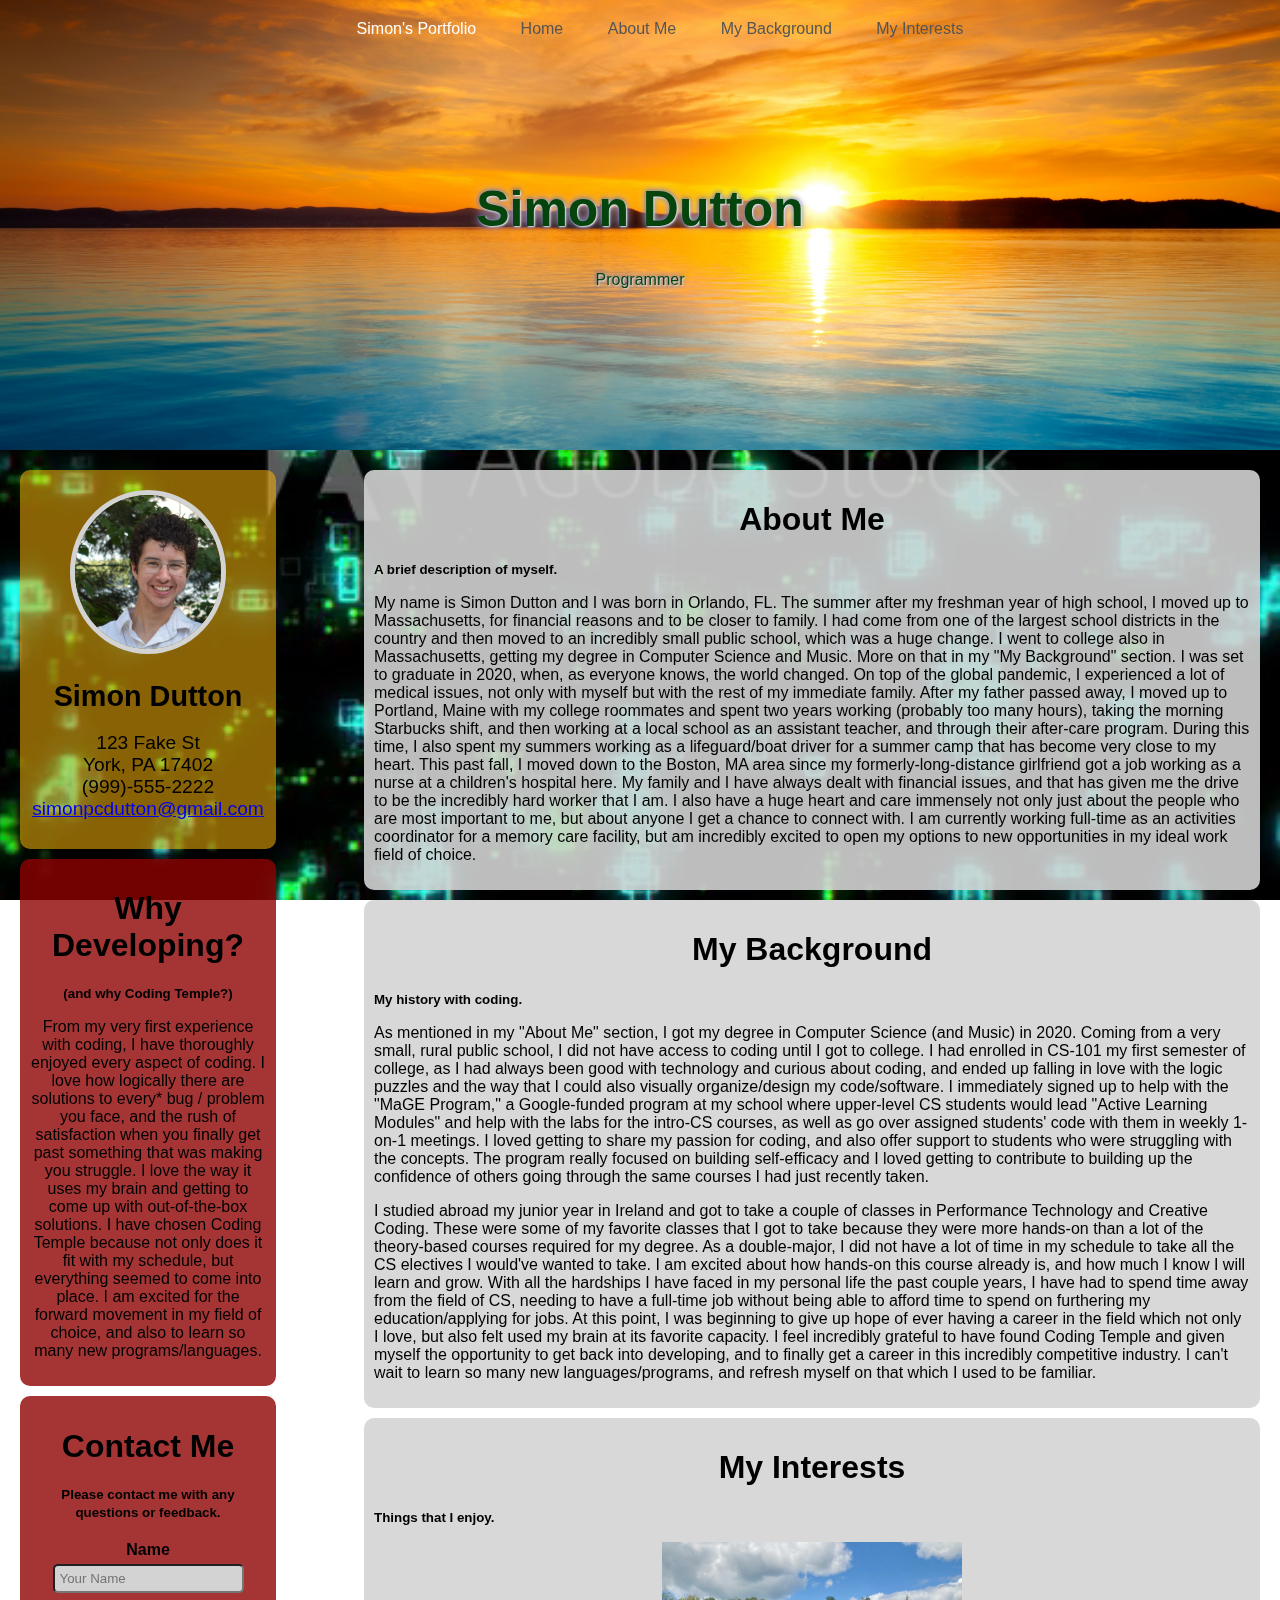
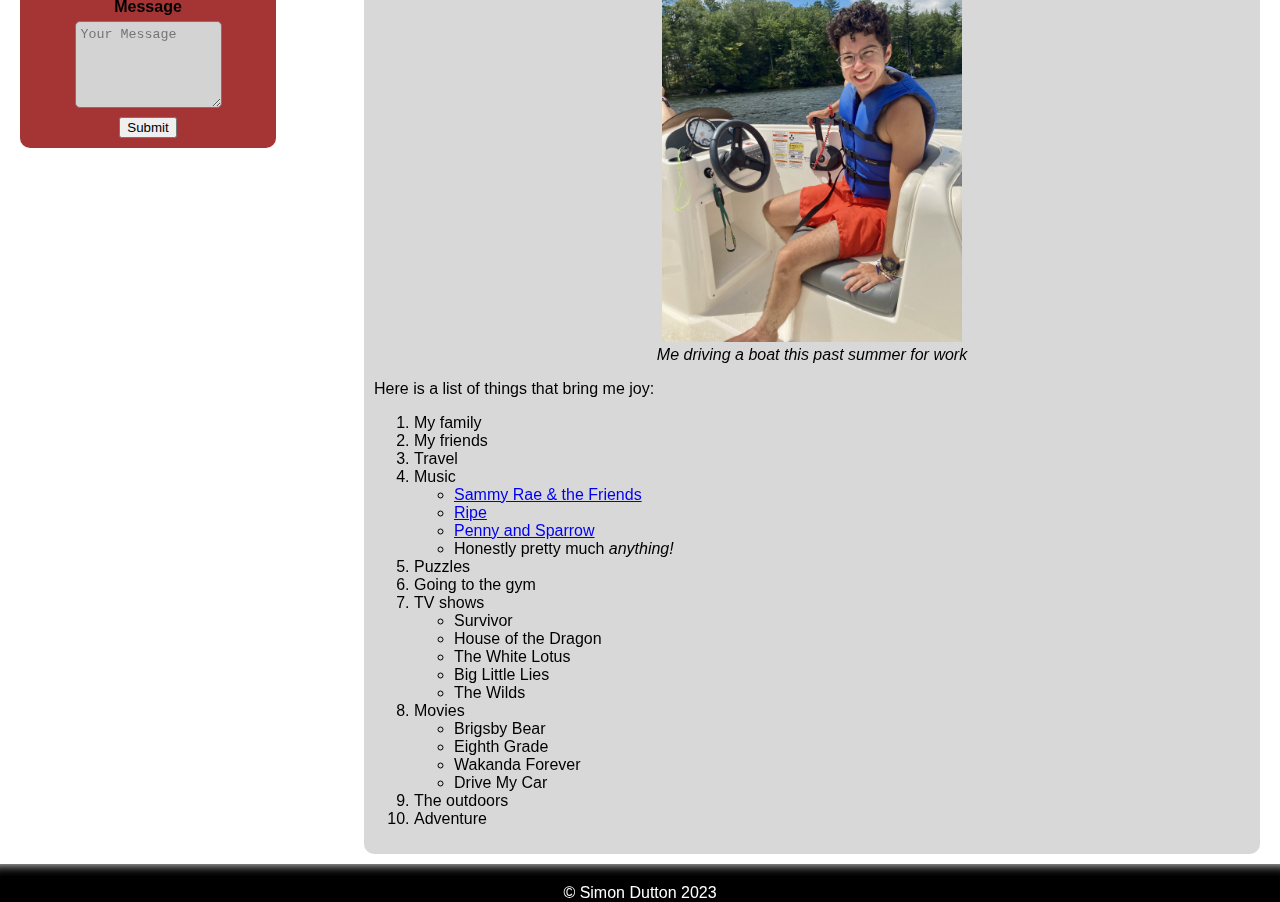
==== index.html @ 00577528 "first commit" ====
<!DOCTYPE html>
<html lang="en">
<head>
    <meta charset="UTF-8">
    <meta http-equiv="X-UA-Compatible" content="IE=edge">
    <meta name="viewport" content="width=device-width, initial-scale=1.0">
    <title>Simon's Portfolio</title>
    <link rel="icon" type="image/x-icon" href="/images/me.jpg"> <!--favicon-->
    <link rel="stylesheet" href="css/main.css">    
</head>
<body>
    <!--Background Video-->
    <!--<video id="background-video" autoplay loop muted poster="https://stock.adobe.com/search/video?k=repeatable+background&asset_id=525104128">
    -->
    <video id="background-video" width="320" height="240" autoplay loop muted>
        <source src="/images/tech.mp4" type="video/mp4">
    </video>
    <!--Navigation Bar-->
    <nav>
        <ul>
            <li>Simon's Portfolio</li>
            <li><a href="index.html">Home</a></li>
            <li><a href="about_me.html">About Me</a></li>
            <li><a href="background.html">My Background</a></li>
            <li><a href="interests.html">My Interests</a></li>
        </ul>
    </nav>
    <!--Hero Image-->
    <div class="hero-image">
        <div class="hero-text">
            <h1 style="font-size:50px;">Simon Dutton</h1>
            <p>Programmer</p>
        </div>
    </div>
    <!--Main Content-->
    <main>
        <div id="main">
            <article class="main-articles">
                <h1>About Me</h1>
                <strong><small>A brief description of myself.</small></strong>
                <p>My name is Simon Dutton and I was born in Orlando, FL. The summer after my freshman
                    year of high school, I moved up to Massachusetts, for financial reasons and to be 
                    closer to family. I had come from one of the largest school districts in the country
                    and then moved to an incredibly small public school, which was a huge change. I went to college 
                    also in Massachusetts, getting my degree in Computer Science and Music. More on that in my "My Background" 
                    section. I was set to graduate in 2020, when, as everyone knows, the world changed. On top of the global
                    pandemic, I experienced a lot of medical issues, not only with myself but with the rest of my immediate family. After 
                    my father passed away, I moved up to Portland, Maine with my college roommates and spent two years
                    working (probably too many hours), taking the morning Starbucks shift, and then working at a local school as an assistant teacher, and through their after-care program. 
                    During this time, I also spent my summers working as a lifeguard/boat driver for a summer camp that has become
                    very close to my heart. This past fall, I moved down to the Boston, MA area since my formerly-long-distance
                    girlfriend got a job working as a nurse at a children's hospital here. My family and I have always dealt
                    with financial issues, and that has given me the drive to be the incredibly hard worker that I am. I also have a huge heart
                    and care immensely not only just about the people who are most important to me, but about anyone I get a chance to connect with.
                    I am currently working full-time as an activities coordinator for a memory care facility, but am incredibly
                    excited to open my options to new opportunities in my ideal work field of choice.
                </p>
            </article>
            <article class="main-articles">
                <h1>My Background</h1>
                <strong><small>My history with coding.</small></strong>
                <p>
                    As mentioned in my "About Me" section, I got my degree in Computer Science (and Music) in 2020. Coming from a very small,
                    rural public school, I did not have access to coding until I got to college. I had enrolled in CS-101 my first semester of college,
                    as I had always been good with technology and curious about coding, and ended up falling in love with the logic puzzles and the way
                    that I could also visually organize/design my code/software. I immediately signed up to help with the "MaGE Program," a Google-funded program
                    at my school where upper-level CS students would lead "Active Learning Modules" and help with the labs for the intro-CS courses,
                    as well as go over assigned students' code with them in weekly 1-on-1 meetings. I loved getting to share my passion for coding, and
                    also offer support to students who were struggling with the concepts. The program really focused on building self-efficacy and 
                    I loved getting to contribute to building up the confidence of others going through the same courses I had just recently taken.
                </p>
                <p>
                    I studied abroad my junior year in Ireland and got to take a couple of classes in Performance Technology and Creative Coding.
                    These were some of my favorite classes that I got to take because they were more hands-on than a lot of the theory-based courses required
                    for my degree. As a double-major, I did not have a lot of time in my schedule to take all the CS electives I would've wanted to take.
                    I am excited about how hands-on this course already is, and how much I know I will learn and grow. With all the hardships I have faced in my
                    personal life the past couple years, I have had to spend time away from the field of CS, needing to have a full-time job without being able to 
                    afford time to spend on furthering my education/applying for jobs. At this point, I was beginning to give up hope of ever having a career in the 
                    field which not only I love, but also felt used my brain at its favorite capacity. I feel incredibly grateful to have found Coding Temple
                    and given myself the opportunity to get back into developing, and to finally get a career in this incredibly competitive industry. I can't wait to learn
                    so many new languages/programs, and refresh myself on that which I used to be familiar.
                </p>
            </article>
            <article class="main-articles">
                <h1>My Interests</h1>
                <strong><small>Things that I enjoy.</small></strong>
                <!--Image-->
                <figure>
                    <img src="/images/boat.jpg" width="300">
                    <figcaption><em>Me driving a boat this past summer for work</em></figcaption>
                </figure>
                <p>
                    Here is a list of things that bring me joy:
                </p>
                <ol>
                    <li>My family</li>
                    <li>My friends</li>
                    <li>Travel</li>
                    <li>Music
                    <ul>
                        <li><a href="http://www.sammyrae.com">Sammy Rae & the Friends</a></li>
                        <li><a href="https://www.ripetheband.com/">Ripe</a></li>
                        <li><a href="https://pennyandsparrow.com/">Penny and Sparrow</a></li>
                        <li>Honestly pretty much <em>anything!</em></li>
                    </ul>
                    </li>
                    <li>Puzzles</li>
                    <li>Going to the gym</li>
                    <li>TV shows</li>
                    <ul>
                        <li>Survivor</li>
                        <li>House of the Dragon</li>
                        <li>The White Lotus</li>
                        <li>Big Little Lies</li>
                        <li>The Wilds</li>
                    </ul>
                    <li>Movies</li>
                    <ul>
                        <li>Brigsby Bear</li>
                        <li>Eighth Grade</li>
                        <li>Wakanda Forever</li>
                        <li>Drive My Car</li>
                    </ul>
                    <li>The outdoors</li>
                    <li>Adventure</li>
                </ol>
            </article>
        </div>
        <!--Sidebar-->
        <div id="side">
            <article class="side-articles" id="profile">
                <img id="profile-image" src="images/me.jpg">
                <div id="profile-details">
                    <br>
                    <h2>Simon Dutton</h2>
                    <br>
                    <ul>
                        <li>123 Fake St</li>
                        <li>York, PA 17402</li>
                        <li>(999)-555-2222</li>
                        <li><a href="mailto:simonpcdutton@gmail.com">simonpcdutton@gmail.com</a></li>
                    </ul>
                </div>
            </article>
            <article class="side-articles">
                <h1>Why Developing?</h1>
                <strong><small>(and why Coding Temple?)</small></strong>
                <p> From my very first experience with coding, I have thoroughly enjoyed every aspect of coding. 
                    I love how logically there are solutions to every* bug / problem you face, and the rush of satisfaction
                    when you finally get past something that was making you struggle. I love the way it uses my brain and getting
                    to come up with out-of-the-box solutions. I have chosen Coding Temple because not only does it fit with my schedule,
                    but everything seemed to come into place. I am excited for the forward movement in my field of choice, and also to learn
                    so many new programs/languages.
                </p>
            </article>
            <article class="side-articles">
                <h1>Contact Me</h1>
                <strong><small>Please contact me with any questions or feedback.</small></strong>
                <br>
                <!--Form-->
                <form action="mailto:simonpcdutton@gmail.com" method="POST">
                    <label for="name"><strong>Name</strong></label>
                    <br>
                    <input type="text" id="name" placeholder="Your Name">
                    <br>
                    <label for="body"><strong>Message</strong></label>
                    <br>
                    <textarea id="body" placeholder="Your Message" cols="15" rows="5"></textarea>
                    <br>
                    <button type="submit">Submit</button>
                </form>
            </article>
        </div>
    </main>
    <!--Footer-->
    <footer>
        <hr>
        <div>
            &copy Simon Dutton 2023
        </div>
    </footer>
</body>
</html>
---- css/main.css ----
body, html {
    height: 100%;
    margin: 0px;
    font-family: "Montserrat", sans-serif;  
}

/* Animation */
@keyframes example {
    0%   {background-color: rgb(0, 0, 0, 0.8);}
    33%  {background-color: rgb(0, 141, 35, 0.8);}
    66%  {background-color: rgb(80, 212, 242, 0.8);}
    100% {background-color: rgb(7, 205, 7, 0.8);}
}

#background-video {
    width: 100vw;
    height: 100vh;
    object-fit: cover;
    position: fixed;
    left: 0;
    right: 0;
    top: 0;
    bottom: 0;
    z-index: -1;
}

/* li items inside of nav */
nav li {
    display: inline; /* horizontal */
    margin: 20px;
}

/* ul inside of nav */
nav ul {
    margin: 0;
    list-style-type: none; /* removes bullets from bulleted list */
    width: 100%;
    padding: 20px;
    text-align: center;

    /* Animation for colors of nav menu */
    animation-name:example; 
    animation-duration: 30s;
    animation-iteration-count: infinite;
    animation-direction: alternate;
}   

nav{
    display: block;
    color: white;

    z-index:1;
    position: fixed;
    width:100%;
    top:0;
}

/* Links inside of nav bar */
nav a {
    color:#555555;
    text-decoration: none; /* No underline under links */
}

/* properties when hovering over links in nav bar */ 
nav a:hover {
    color: white;
}

/* properties of hero image class */
.hero-image {
    background-image:url("../images/sunset.jpg");

    height: 50%;
    background-repeat:no-repeat;
    background-size:cover;
    background-position: center;
    position:relative;

}

/* properties of hero text class */
.hero-text {
    color: rgb(5, 69, 13);
    text-shadow: 1px 1px 2px rgb(243, 238, 238), 0 0 10px rgb(221, 221, 228), 0 0 5px darkblue;
    text-align: center;
    position: absolute;
    top: 50%;
    left: 50%;
    transform:translate(-50%, -50%); /* center text on page */
}

/* main ID items (3 articles for center area)*/
#main {
    width:70%;
    float: right;
    height:100%;
    padding-right:20px;
    padding-top:20px;
}

/* side ID items (sidebar) */
#side {
    width: 20%;
    float:left;
    height:100%;
    padding:20px;
}

/* Properties of profile image */
#profile-image {
    height:12vw; /* dynamic sizing*/
    border-radius:50%; /* Makes profile image a circle*/
    border:5px solid lightgray;
}

/* Properties of text under profile */
#profile {
    padding-top:20px;
    text-align:center;
    background-color:#fbb6098a;
}

/* Properties of ul in side articles class */
.side-articles ul{
    list-style-type:none; /* Removes bullets */
    padding-left:0px;
}

/* Properties for name under profile */
#profile h2 {
    display:inline;
}

/* Properties of text in profile details */
#profile-details {
    text-align:center;
    font-size:1.5vw;
}

/* Properties for side articles AND main articles */
.side-articles, .main-articles {
    padding: 10px;
    margin-bottom:10px;
    border-radius:10px; /* Rounds the borders */
}

/* Properties of just side articles */
.side-articles {
    background-color: rgba(143, 3, 3, 0.8);
    text-align:center;
}

/* Properties of just main articles */
.main-articles {
    background-color: rgba(211, 211, 211, 0.896);
}

.main-articles h1 {
    text-align:center;
}

figure {
    text-align: center;
}

/* Properties of ANY form */
form {
    margin-top:20px;
}

/* Properties of ANY textarea and input */
textarea, input {
    background-color:lightgray;
    border-radius:5px;
    padding:5px;
    margin:5px;
}

/* Properties of h1 titles in side articles class */
.side-articles h1 {
    margin-bottom: 20px;
}

/* Properties of footer */
footer{
    bottom:0px;
    width:100%;
    background-color:black;
    height:5wh; /* Takes up 5% of the screen */
    margin-top:0px;
}

/* Properties for footer text */
footer div {
    text-align:center;
    color:white;
}

/* Properties for main */
main {
    overflow:auto; /* Handles overflow so floater can get to bottom*/
}

/* Properties for horizontal rule in footer */
footer hr {
    margin-top:0px;
    height:12px;
    border:0px;
    box-shadow:inset 0px 12px 12px -12px white /* Shading bar for footer */
}

/* Properties for side pages */
#side-page {
    width:70%;
    float: center;
    text-align: left;
    height:100%;
    padding-top:20px;
}
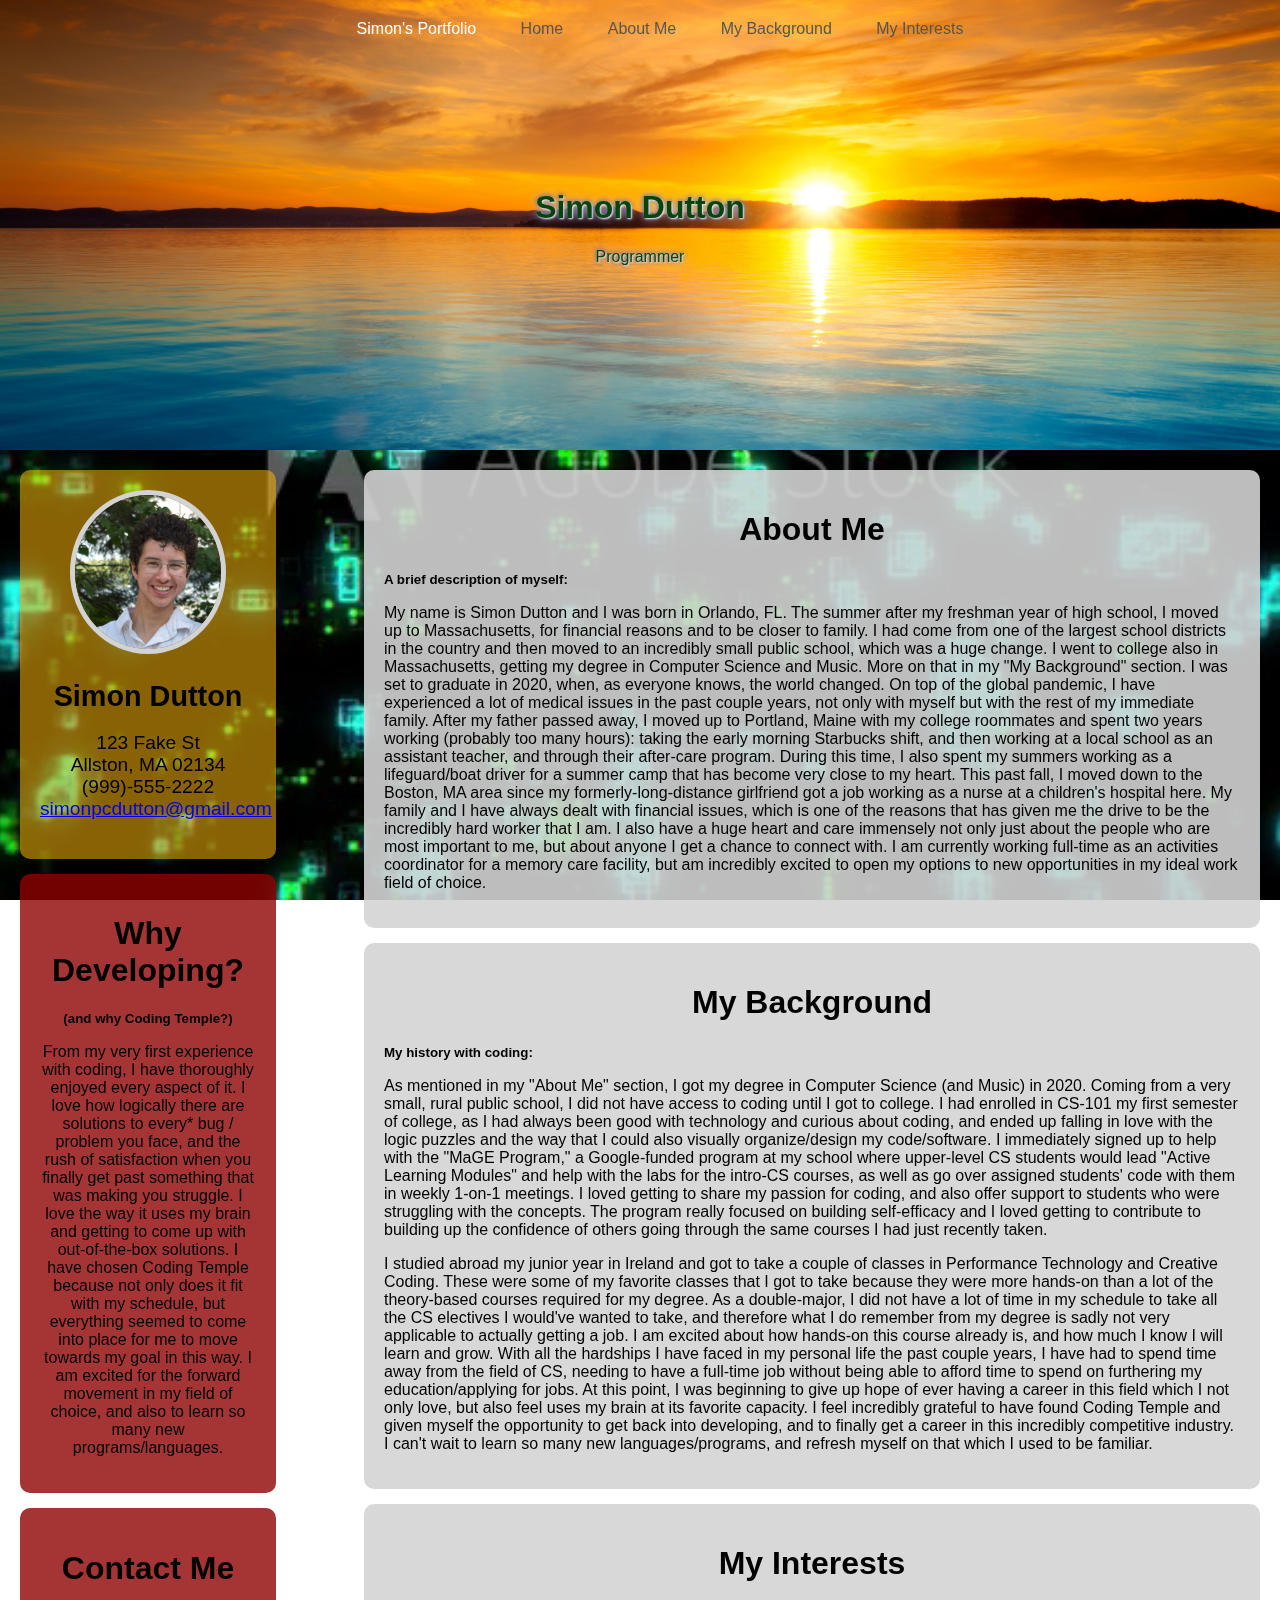
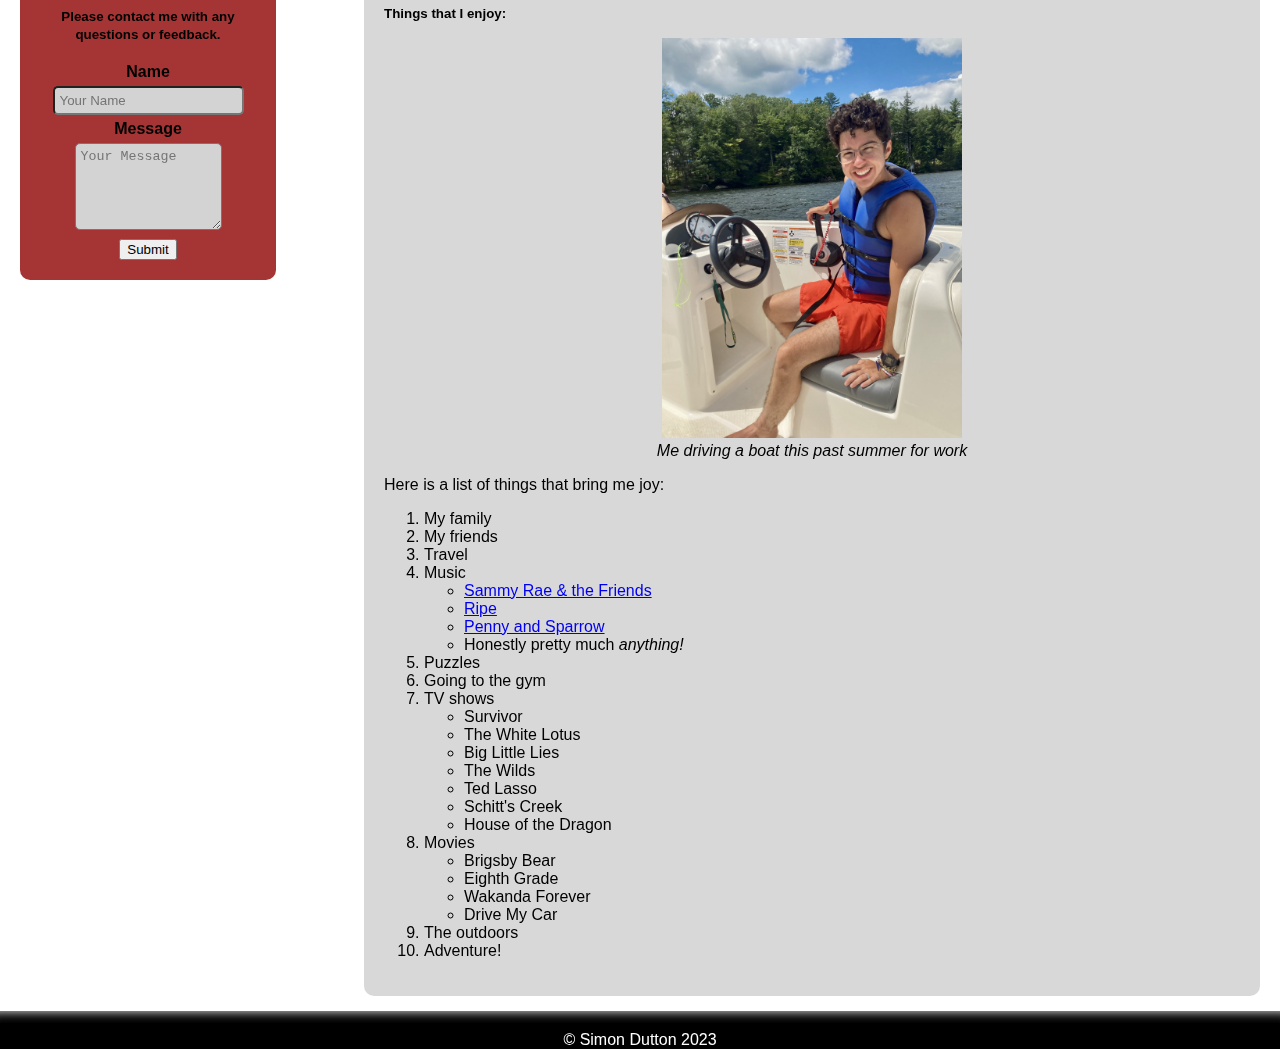
==== commit 560fcd92: "added a couple things" ====
--- a/index.html
+++ b/index.html
@@ -10,8 +10,6 @@
 </head>
 <body>
     <!--Background Video-->
-    <!--<video id="background-video" autoplay loop muted poster="https://stock.adobe.com/search/video?k=repeatable+background&asset_id=525104128">
-    -->
     <video id="background-video" width="320" height="240" autoplay loop muted>
         <source src="/images/tech.mp4" type="video/mp4">
     </video>
@@ -28,7 +26,7 @@
     <!--Hero Image-->
     <div class="hero-image">
         <div class="hero-text">
-            <h1 style="font-size:50px;">Simon Dutton</h1>
+            <h1>Simon Dutton</h1>
             <p>Programmer</p>
         </div>
     </div>
@@ -36,29 +34,31 @@
     <main>
         <div id="main">
             <article class="main-articles">
+                <!-- About Me -->
                 <h1>About Me</h1>
-                <strong><small>A brief description of myself.</small></strong>
+                <strong><small>A brief description of myself:</small></strong>
                 <p>My name is Simon Dutton and I was born in Orlando, FL. The summer after my freshman
                     year of high school, I moved up to Massachusetts, for financial reasons and to be 
                     closer to family. I had come from one of the largest school districts in the country
                     and then moved to an incredibly small public school, which was a huge change. I went to college 
                     also in Massachusetts, getting my degree in Computer Science and Music. More on that in my "My Background" 
                     section. I was set to graduate in 2020, when, as everyone knows, the world changed. On top of the global
-                    pandemic, I experienced a lot of medical issues, not only with myself but with the rest of my immediate family. After 
+                    pandemic, I have experienced a lot of medical issues in the past couple years, not only with myself but with the rest of my immediate family. After 
                     my father passed away, I moved up to Portland, Maine with my college roommates and spent two years
-                    working (probably too many hours), taking the morning Starbucks shift, and then working at a local school as an assistant teacher, and through their after-care program. 
+                    working (probably too many hours): taking the early morning Starbucks shift, and then working at a local school as an assistant teacher, and through their after-care program. 
                     During this time, I also spent my summers working as a lifeguard/boat driver for a summer camp that has become
                     very close to my heart. This past fall, I moved down to the Boston, MA area since my formerly-long-distance
                     girlfriend got a job working as a nurse at a children's hospital here. My family and I have always dealt
-                    with financial issues, and that has given me the drive to be the incredibly hard worker that I am. I also have a huge heart
+                    with financial issues, which is one of the reasons that has given me the drive to be the incredibly hard worker that I am. I also have a huge heart
                     and care immensely not only just about the people who are most important to me, but about anyone I get a chance to connect with.
                     I am currently working full-time as an activities coordinator for a memory care facility, but am incredibly
                     excited to open my options to new opportunities in my ideal work field of choice.
                 </p>
             </article>
             <article class="main-articles">
+                <!-- My Background -->
                 <h1>My Background</h1>
-                <strong><small>My history with coding.</small></strong>
+                <strong><small>My history with coding:</small></strong>
                 <p>
                     As mentioned in my "About Me" section, I got my degree in Computer Science (and Music) in 2020. Coming from a very small,
                     rural public school, I did not have access to coding until I got to college. I had enrolled in CS-101 my first semester of college,
@@ -72,18 +72,19 @@
                 <p>
                     I studied abroad my junior year in Ireland and got to take a couple of classes in Performance Technology and Creative Coding.
                     These were some of my favorite classes that I got to take because they were more hands-on than a lot of the theory-based courses required
-                    for my degree. As a double-major, I did not have a lot of time in my schedule to take all the CS electives I would've wanted to take.
+                    for my degree. As a double-major, I did not have a lot of time in my schedule to take all the CS electives I would've wanted to take, and therefore what I do remember from my degree is sadly not very applicable to actually getting a job.
                     I am excited about how hands-on this course already is, and how much I know I will learn and grow. With all the hardships I have faced in my
                     personal life the past couple years, I have had to spend time away from the field of CS, needing to have a full-time job without being able to 
-                    afford time to spend on furthering my education/applying for jobs. At this point, I was beginning to give up hope of ever having a career in the 
-                    field which not only I love, but also felt used my brain at its favorite capacity. I feel incredibly grateful to have found Coding Temple
+                    afford time to spend on furthering my education/applying for jobs. At this point, I was beginning to give up hope of ever having a career in this 
+                    field which I not only love, but also feel uses my brain at its favorite capacity. I feel incredibly grateful to have found Coding Temple
                     and given myself the opportunity to get back into developing, and to finally get a career in this incredibly competitive industry. I can't wait to learn
                     so many new languages/programs, and refresh myself on that which I used to be familiar.
                 </p>
             </article>
             <article class="main-articles">
+                <!-- My Interests -->
                 <h1>My Interests</h1>
-                <strong><small>Things that I enjoy.</small></strong>
+                <strong><small>Things that I enjoy:</small></strong>
                 <!--Image-->
                 <figure>
                     <img src="/images/boat.jpg" width="300">
@@ -109,10 +110,12 @@
                     <li>TV shows</li>
                     <ul>
                         <li>Survivor</li>
-                        <li>House of the Dragon</li>
                         <li>The White Lotus</li>
                         <li>Big Little Lies</li>
                         <li>The Wilds</li>
+                        <li>Ted Lasso</li>
+                        <li>Schitt's Creek</li>
+                        <li>House of the Dragon</li>
                     </ul>
                     <li>Movies</li>
                     <ul>
@@ -122,12 +125,13 @@
                         <li>Drive My Car</li>
                     </ul>
                     <li>The outdoors</li>
-                    <li>Adventure</li>
+                    <li>Adventure!</li>
                 </ol>
             </article>
         </div>
         <!--Sidebar-->
         <div id="side">
+            <!-- Profile -->
             <article class="side-articles" id="profile">
                 <img id="profile-image" src="images/me.jpg">
                 <div id="profile-details">
@@ -136,20 +140,21 @@
                     <br>
                     <ul>
                         <li>123 Fake St</li>
-                        <li>York, PA 17402</li>
+                        <li>Allston, MA 02134</li>
                         <li>(999)-555-2222</li>
                         <li><a href="mailto:simonpcdutton@gmail.com">simonpcdutton@gmail.com</a></li>
                     </ul>
                 </div>
             </article>
+            <!-- Why Developing? -->
             <article class="side-articles">
                 <h1>Why Developing?</h1>
                 <strong><small>(and why Coding Temple?)</small></strong>
-                <p> From my very first experience with coding, I have thoroughly enjoyed every aspect of coding. 
+                <p> From my very first experience with coding, I have thoroughly enjoyed every aspect of it. 
                     I love how logically there are solutions to every* bug / problem you face, and the rush of satisfaction
                     when you finally get past something that was making you struggle. I love the way it uses my brain and getting
                     to come up with out-of-the-box solutions. I have chosen Coding Temple because not only does it fit with my schedule,
-                    but everything seemed to come into place. I am excited for the forward movement in my field of choice, and also to learn
+                    but everything seemed to come into place for me to move towards my goal in this way. I am excited for the forward movement in my field of choice, and also to learn
                     so many new programs/languages.
                 </p>
             </article>
--- a/css/main.css
+++ b/css/main.css
@@ -1,17 +1,29 @@
+/*  Simon Dutton
+    due March 13, 2023
+    main.css holds the css styles for the portfolio website */
+
+/* Properties of entire document */
 body, html {
     height: 100%;
     margin: 0px;
     font-family: "Montserrat", sans-serif;  
 }
 
-/* Animation */
-@keyframes example {
+/* Animation for nav bar */
+@keyframes nav-animation {
     0%   {background-color: rgb(0, 0, 0, 0.8);}
     33%  {background-color: rgb(0, 141, 35, 0.8);}
     66%  {background-color: rgb(80, 212, 242, 0.8);}
     100% {background-color: rgb(7, 205, 7, 0.8);}
 }
 
+/* Animation for hero-text */
+@keyframes hero-animation {
+    from  {font-size: 5vw;}
+    to  {font-size: 7vw;}
+}
+
+/* Video to play in background */
 #background-video {
     width: 100vw;
     height: 100vh;
@@ -39,7 +51,7 @@
     text-align: center;
 
     /* Animation for colors of nav menu */
-    animation-name:example; 
+    animation-name:nav-animation; 
     animation-duration: 30s;
     animation-iteration-count: infinite;
     animation-direction: alternate;
@@ -87,6 +99,14 @@
     top: 50%;
     left: 50%;
     transform:translate(-50%, -50%); /* center text on page */
+}
+
+.hero-text h1{
+    /* Animation for colors of nav menu */
+    animation-name: hero-animation; 
+    animation-duration: 8s;
+    animation-iteration-count: infinite;
+    animation-direction: alternate;
 }
 
 /* main ID items (3 articles for center area)*/
@@ -139,8 +159,8 @@
 
 /* Properties for side articles AND main articles */
 .side-articles, .main-articles {
-    padding: 10px;
-    margin-bottom:10px;
+    padding: 20px;
+    margin-bottom:15px;
     border-radius:10px; /* Rounds the borders */
 }
 
@@ -155,10 +175,12 @@
     background-color: rgba(211, 211, 211, 0.896);
 }
 
+/* Properties of headings for main articles */
 .main-articles h1 {
     text-align:center;
 }
 
+/* ANY figure in the project */
 figure {
     text-align: center;
 }
@@ -211,9 +233,14 @@
 
 /* Properties for side pages */
 #side-page {
-    width:70%;
+    width:100%;
     float: center;
-    text-align: left;
+    text-align: center;
     height:100%;
     padding-top:20px;
+}
+
+/* Properties for ANY ordered list on a side page */
+#side-page ol {
+    text-align: left;
 }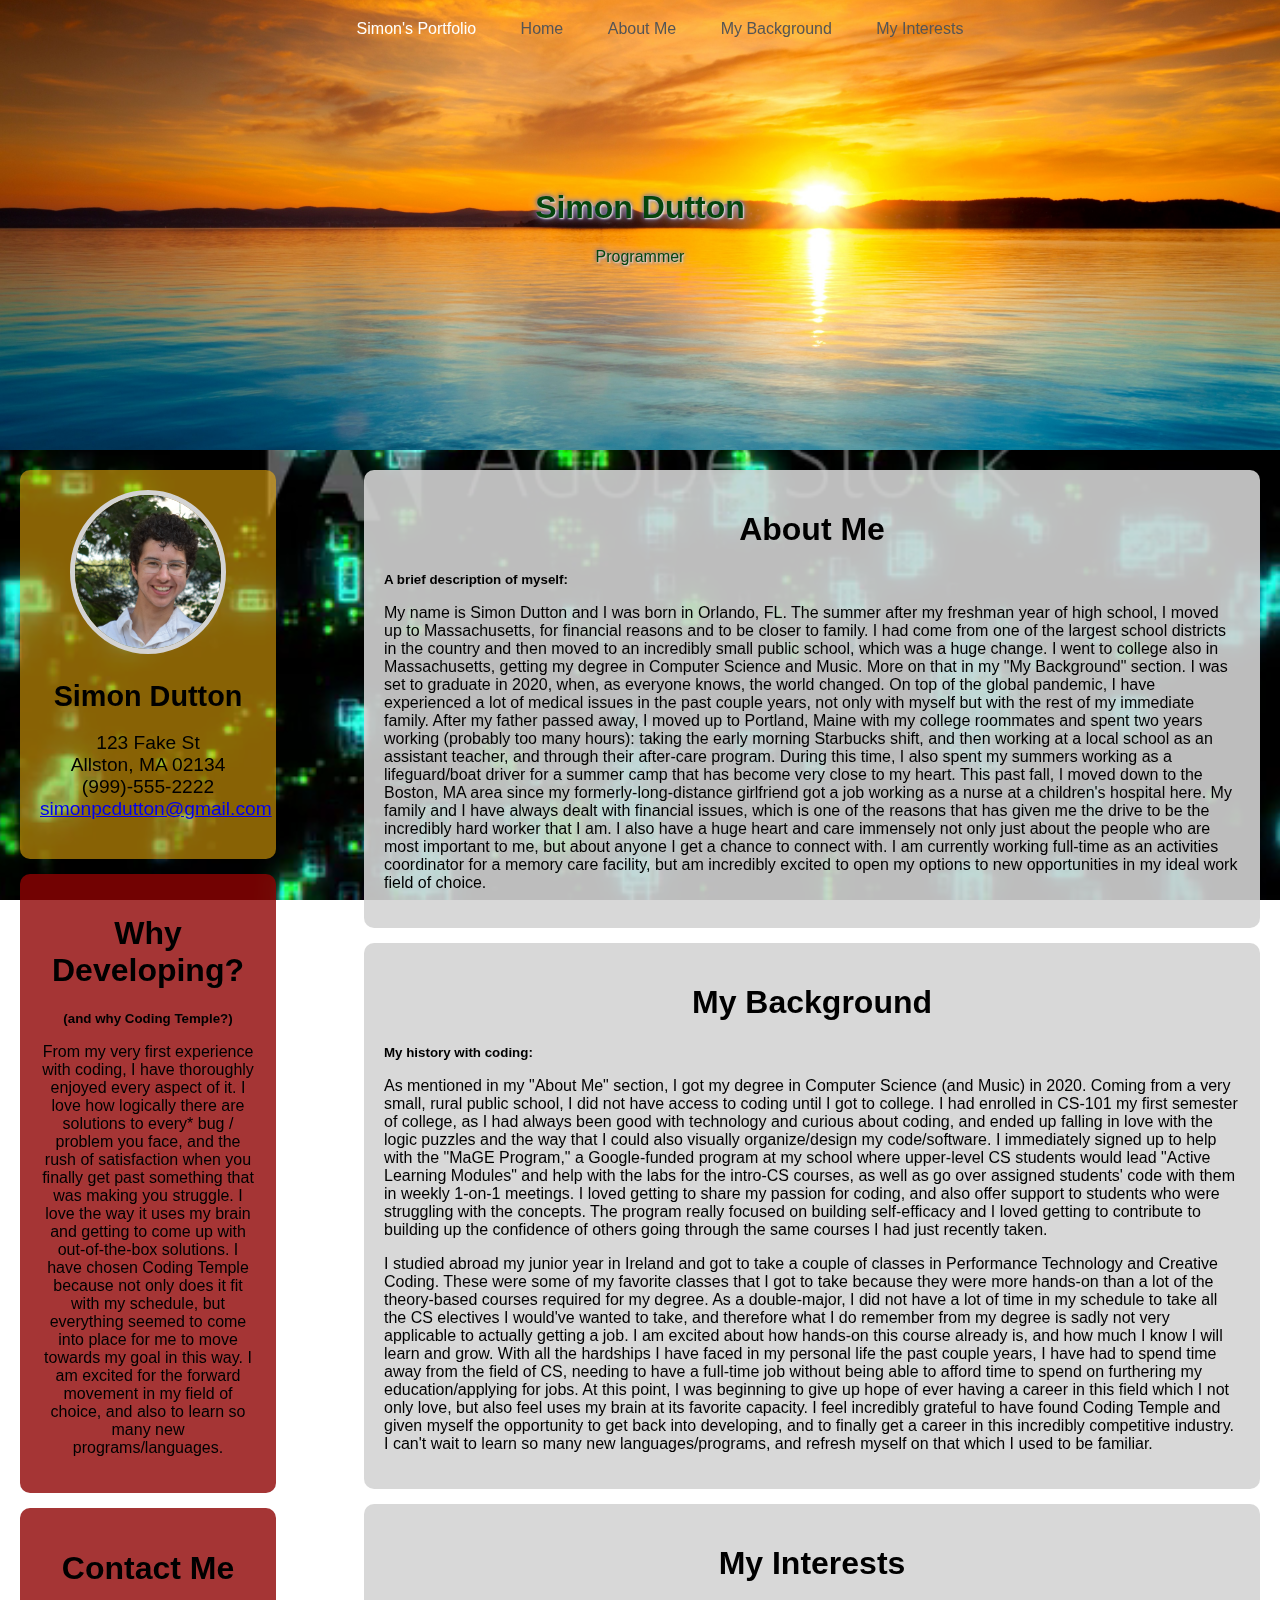
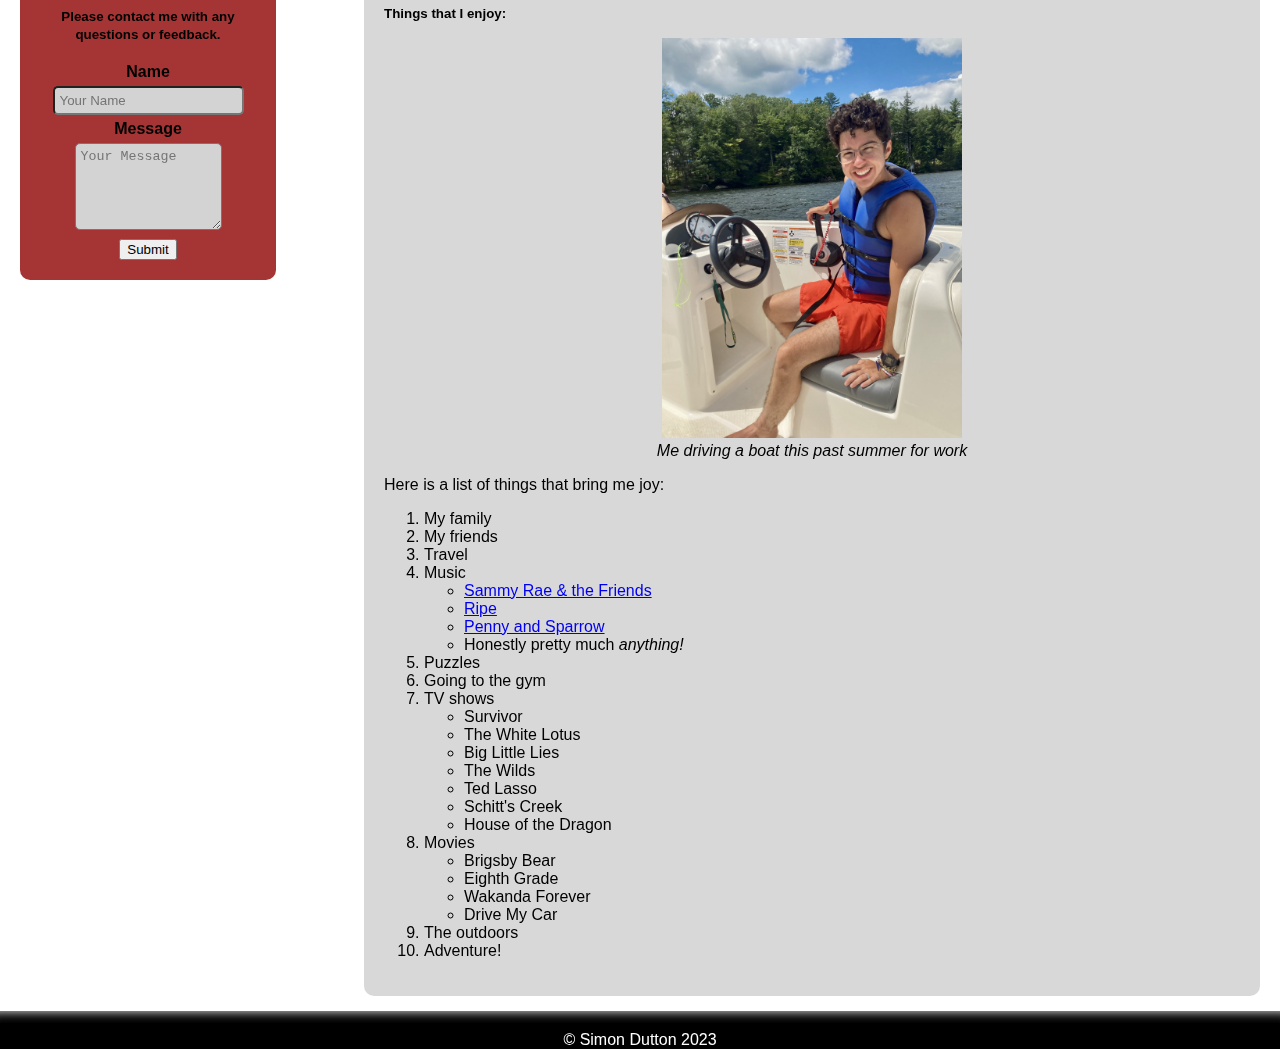
==== commit 5df05878: "finished comments" ====
--- a/index.html
+++ b/index.html
@@ -1,3 +1,8 @@
+<!--
+    Simon Dutton
+    due March 13, 2023
+    index.html is the file for the homepage of my portfolio
+-->
 <!DOCTYPE html>
 <html lang="en">
 <head>
